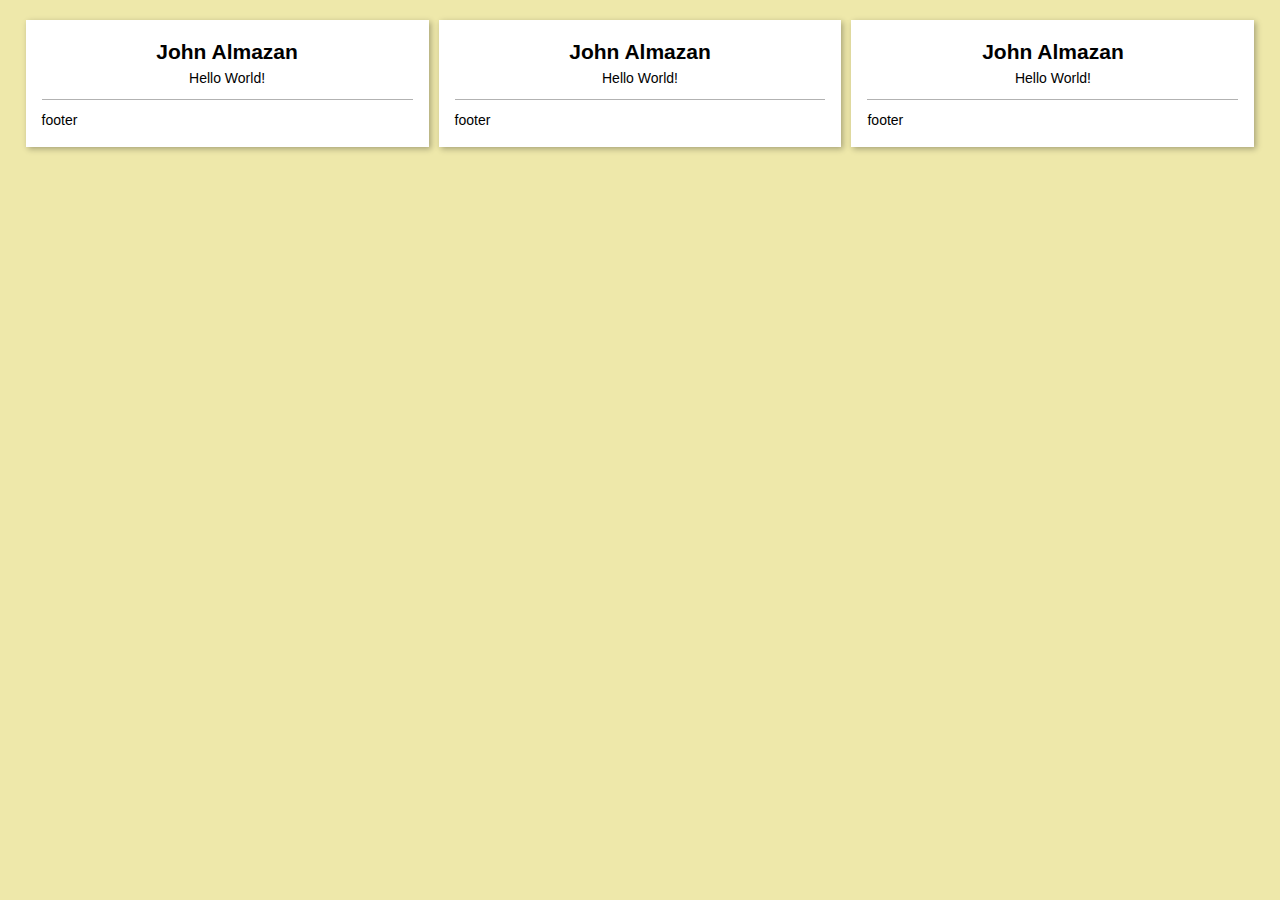
==== card/index.html @ c0b328ff "added example of cards" ====
<!DOCTYPE html>
<html lang="en">
  <head>
    <meta charset="UTF-8" />
    <meta http-equiv="X-UA-Compatible" content="IE=edge" />
    <meta name="viewport" content="width=device-width, initial-scale=1.0" />
    <title>Document</title>

    <link rel="stylesheet" href="../main.css" />
    <link rel="stylesheet" href="./card.css" />
  </head>
  <body>
    <div class="cards-container">
      <div class="cards">
        <div class="card">
          <div class="card-content">
            <div class="card-text">
              <h2>John Almazan</h2>
              <p>Hello World!</p>
            </div>
            <div class="card-footer">footer</div>
          </div>
        </div>
        <div class="card">
          <div class="card-content">
            <div class="card-text">
              <h2>John Almazan</h2>
              <p>Hello World!</p>
            </div>
            <div class="card-footer">footer</div>
          </div>
        </div>
        <div class="card">
          <div class="card-content">
            <div class="card-text">
              <h2>John Almazan</h2>
              <p>Hello World!</p>
            </div>
            <div class="card-footer">footer</div>
          </div>
        </div>
      </div>
    </div>
  </body>
</html>
---- main.css ----
* {
  box-sizing: border-box;
  margin: 0;
  padding: 0;
}

body {
  font-family: "Segoe UI", sans-serif;
  background-color: #fff;
  color: #000;
  font-size: 14px;
  line-height: 1.5;
}
---- card/card.css ----
.cards-container {
  padding: 20px 2%;
  background-color: palegoldenrod;
  min-height: 100vh;
}

.cards {
  column-count: 3;
  gap: 0.625rem;
}

.card {
  background: #fff;
  box-shadow: 2px 2px 6px 0px rgba(0, 0, 0, 0.3);
  padding: 1rem;
  margin-bottom: 0.625rem;
  break-inside: avoid;
}

.card img {
  width: 100%;
  object-fit: cover;
}

.card .card-content .card-text {
  line-height: 1.5;
  text-align: center;
}

.card .card-content .card-footer {
  margin-top: 0.625rem;
  padding-top: 0.625rem;
  border-top: 1px solid rgba(0, 0, 0, 0.3);
}

@media (max-width: 1100px) {
  .cards-container {
    padding: 20px 8%;
  }
}

@media (max-width: 991px) {
  .cards {
    column-count: 2;
  }
}

@media (max-width: 650px) {
  .cards-container {
    padding: 20px;
  }
  .cards {
    column-count: 1;
  }
}
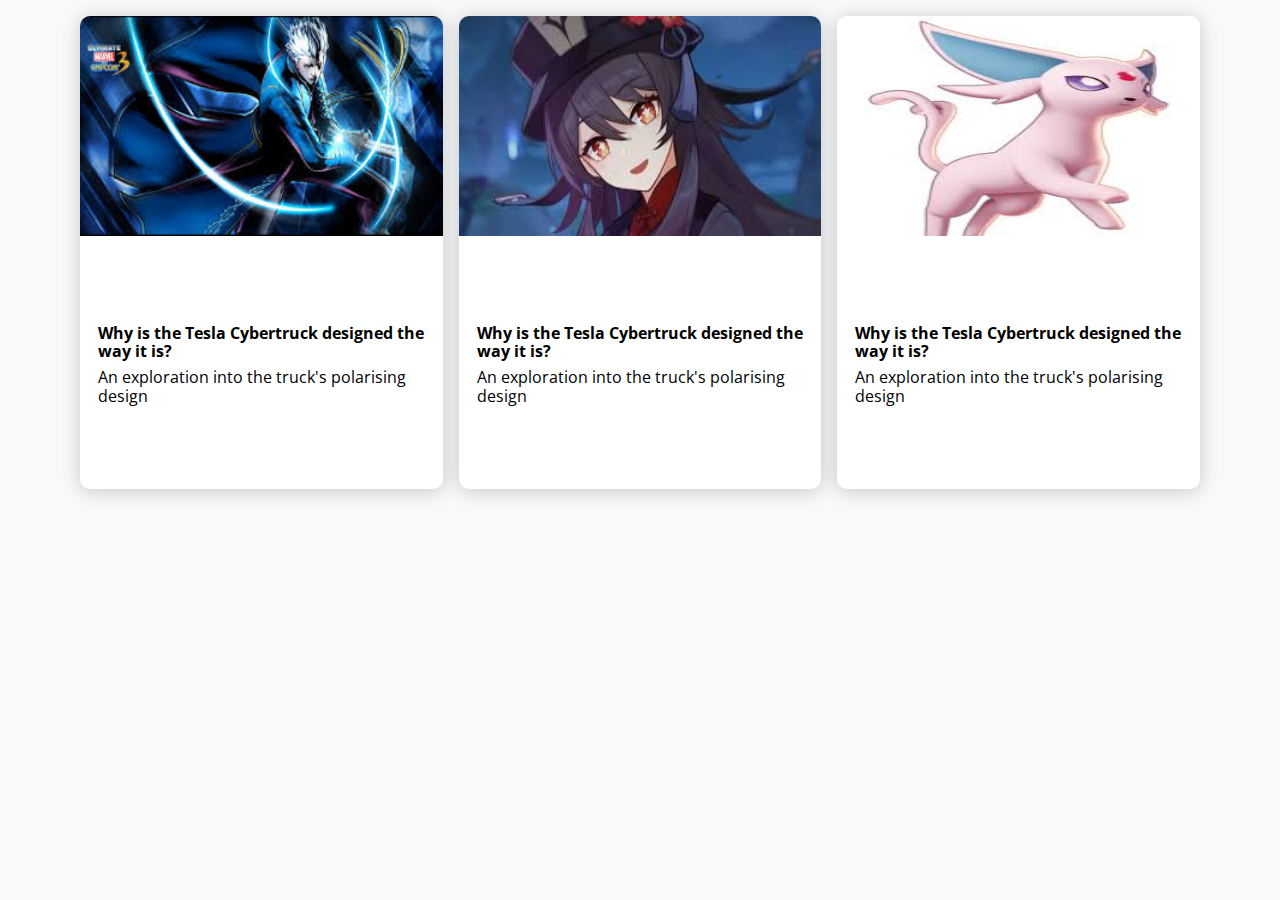
==== commit 1c8c0ffa: "updated cards" ====
--- a/card/index.html
+++ b/card/index.html
@@ -6,37 +6,45 @@
     <meta name="viewport" content="width=device-width, initial-scale=1.0" />
     <title>Document</title>
 
+    <link rel="stylesheet" href="../reset.css" />
     <link rel="stylesheet" href="../main.css" />
     <link rel="stylesheet" href="./card.css" />
+
+    <link rel="preconnect" href="https://fonts.googleapis.com" />
+    <link rel="preconnect" href="https://fonts.gstatic.com" crossorigin />
+    <link
+      href="https://fonts.googleapis.com/css2?family=Open+Sans:wght@400;500;700;800&display=swap"
+      rel="stylesheet"
+    />
   </head>
   <body>
-    <div class="cards-container">
+    <div class="container">
       <div class="cards">
         <div class="card">
-          <div class="card-content">
-            <div class="card-text">
-              <h2>John Almazan</h2>
-              <p>Hello World!</p>
-            </div>
-            <div class="card-footer">footer</div>
+          <div class="card-header">
+            <img src="../images/vergil.jpg" alt="vergil" />
+          </div>
+          <div class="card-body">
+            <h4>Why is the Tesla Cybertruck designed the way it is?</h4>
+            <p>An exploration into the truck's polarising design</p>
           </div>
         </div>
         <div class="card">
-          <div class="card-content">
-            <div class="card-text">
-              <h2>John Almazan</h2>
-              <p>Hello World!</p>
-            </div>
-            <div class="card-footer">footer</div>
+          <div class="card-header">
+            <img src="../images/hutao.jpg" alt="hutao" />
+          </div>
+          <div class="card-body">
+            <h4>Why is the Tesla Cybertruck designed the way it is?</h4>
+            <p>An exploration into the truck's polarising design</p>
           </div>
         </div>
         <div class="card">
-          <div class="card-content">
-            <div class="card-text">
-              <h2>John Almazan</h2>
-              <p>Hello World!</p>
-            </div>
-            <div class="card-footer">footer</div>
+          <div class="card-header">
+            <img src="../images/espeon.jpg" alt="espeon" />
+          </div>
+          <div class="card-body">
+            <h4>Why is the Tesla Cybertruck designed the way it is?</h4>
+            <p>An exploration into the truck's polarising design</p>
           </div>
         </div>
       </div>
--- a/main.css
+++ b/main.css
@@ -1,13 +1,60 @@
-* {
-  box-sizing: border-box;
-  margin: 0;
-  padding: 0;
+:root {
+  --main-color: #005ecb;
+  --secondary-color: green;
+  --white: #fff;
+  --gray-100: #f8f9fa;
+  --gray-200: #e9ecef;
+  --gray-300: #dee2e6;
+  --gray-400: #ced4da;
+  --gray-500: #adb5bd;
+  --gray-600: #868e96;
+  --gray-700: #495057;
+  --gray-800: #343a40;
+  --gray-900: #212529;
+  --black: #000;
 }
 
 body {
-  font-family: "Segoe UI", sans-serif;
-  background-color: #fff;
-  color: #000;
-  font-size: 14px;
-  line-height: 1.5;
+
 }
+
+section {
+  padding: 6em 0;
+}
+
+footer {
+  padding: 4em 0 0.25em;
+}
+
+.container {
+  width: 90%;
+  max-width: 1200px;
+  margin: auto;
+}
+
+.btn {
+  text-transform: uppercase;
+  background: transparent;
+  color: #222;
+  padding: 0.375em 0.75em;
+  margin: 1rem;
+  letter-spacing: 0.1rem;
+  display: inline-block;
+  transition: all 0.3s linear;
+  font-size: 1rem;
+  border: 2px solid #222;
+  cursor: pointer;
+  box-shadow: 0 1px 3px rgba(0, 0, 0, 0.2);
+  border-radius: 0.25rem;
+}
+
+.btn:hover {
+  color: #fff;
+  background: #222;
+}
+
+@media (max-width: 768px) {
+  section {
+    padding: 4em 0;
+  }
+}
--- a/card/card.css
+++ b/card/card.css
@@ -1,42 +1,35 @@
-.cards-container {
-  padding: 20px 2%;
-  background-color: palegoldenrod;
-  min-height: 100vh;
-}
-
 .cards {
   column-count: 3;
-  gap: 0.625rem;
+  gap: 1rem;
+  padding: 1rem;
 }
 
 .card {
-  background: #fff;
-  box-shadow: 2px 2px 6px 0px rgba(0, 0, 0, 0.3);
-  padding: 1rem;
-  margin-bottom: 0.625rem;
+  background-color: var(--white);
+  border-radius: 10px;
+  box-shadow: 0 2px 20px rgba(0, 0, 0, 0.2);
+  overflow: hidden;
   break-inside: avoid;
+  margin-bottom: 1rem;
 }
 
-.card img {
+.card-header img {
   width: 100%;
-  object-fit: cover;
+  height: 220px;
+  
 }
 
-.card .card-content .card-text {
-  line-height: 1.5;
-  text-align: center;
+.card-body {
+  display: flex;
+  flex-direction: column;
+  justify-content: center;
+  align-items: flex-start;
+  padding: 1.125rem;
+  min-height: 250px;
 }
 
-.card .card-content .card-footer {
-  margin-top: 0.625rem;
-  padding-top: 0.625rem;
-  border-top: 1px solid rgba(0, 0, 0, 0.3);
-}
-
-@media (max-width: 1100px) {
-  .cards-container {
-    padding: 20px 8%;
-  }
+.card-body h4 {
+  margin-bottom: 0.5rem;
 }
 
 @media (max-width: 991px) {
@@ -46,10 +39,25 @@
 }
 
 @media (max-width: 650px) {
-  .cards-container {
-    padding: 20px;
-  }
   .cards {
     column-count: 1;
+    padding: 1rem 0;
+  }
+
+  .card {
+    width: 340px;
+    margin: 0 auto 1.5rem;
   }
 }
+
+@media (max-width: 400px) {
+  .cards {
+    column-count: 1;
+    padding: 1rem 0;
+  }
+
+  .card {
+    width: 100%;
+    margin: 0 0 1.5rem;
+  }
+}